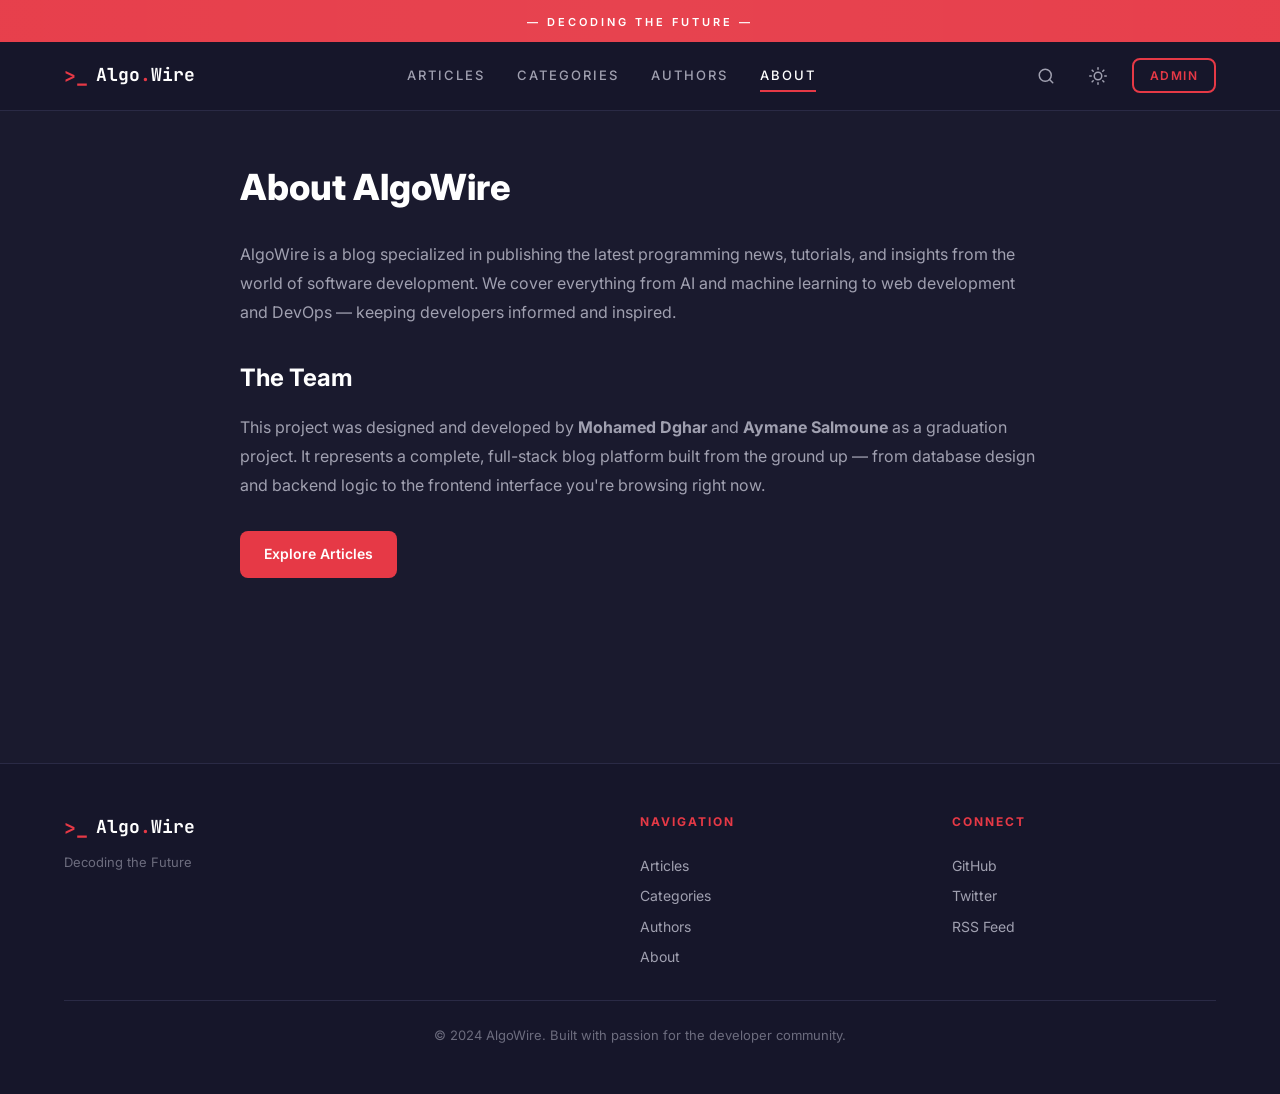
==== Blog/about.html @ f18ffdd9 "Blog V1(HTML/CSS/JS)" ====
<!DOCTYPE html>
<html lang="en" data-theme="dark">
<head>
    <meta charset="UTF-8">
    <meta name="viewport" content="width=device-width, initial-scale=1.0">
    <meta name="description" content="Decoding the Future">
    <title>About — AlgoWire</title>
    <link rel="preconnect" href="https://fonts.googleapis.com">
    <link rel="preconnect" href="https://fonts.gstatic.com" crossorigin>
    <link href="https://fonts.googleapis.com/css2?family=Inter:wght@300;400;500;600;700;800&family=JetBrains+Mono:wght@400;500;700&display=swap" rel="stylesheet">
    <link rel="stylesheet" href="css/style.css">
</head>
<body>
    <!-- Announcement Banner -->
    <div class="announcement-banner" id="announcementBanner">
        <div class="container">
            <span>— Decoding the Future —</span>
        </div>
    </div>

    <!-- Navigation -->
    <header class="navbar" id="navbar">
        <div class="container navbar__inner">
            <a href="index.html" class="navbar__logo">
                <span class="navbar__logo-icon">&gt;_</span>
                <span class="navbar__logo-text">Algo<span class="navbar__logo-dot">.</span>Wire</span>
            </a>

            <button class="navbar__toggle" id="navToggle" aria-label="Toggle navigation">
                <span></span>
                <span></span>
                <span></span>
            </button>

            <nav class="navbar__nav" id="navMenu">
                <a href="index.html" class="navbar__link">Articles</a>
                <a href="category.html" class="navbar__link">Categories</a>
                <a href="authors.html" class="navbar__link">Authors</a>
                <a href="about.html" class="navbar__link active">About</a>
            </nav>

            <div class="navbar__actions">
                <button class="navbar__icon-btn" id="searchToggle" aria-label="Search">
                    <svg width="18" height="18" viewBox="0 0 24 24" fill="none" stroke="currentColor" stroke-width="2" stroke-linecap="round" stroke-linejoin="round"><circle cx="11" cy="11" r="8"/><path d="m21 21-4.3-4.3"/></svg>
                </button>
                <button class="navbar__icon-btn" id="themeToggle" aria-label="Toggle theme">
                    <svg class="icon-sun" width="18" height="18" viewBox="0 0 24 24" fill="none" stroke="currentColor" stroke-width="2" stroke-linecap="round" stroke-linejoin="round"><circle cx="12" cy="12" r="5"/><line x1="12" y1="1" x2="12" y2="3"/><line x1="12" y1="21" x2="12" y2="23"/><line x1="4.22" y1="4.22" x2="5.64" y2="5.64"/><line x1="18.36" y1="18.36" x2="19.78" y2="19.78"/><line x1="1" y1="12" x2="3" y2="12"/><line x1="21" y1="12" x2="23" y2="12"/><line x1="4.22" y1="19.78" x2="5.64" y2="18.36"/><line x1="18.36" y1="5.64" x2="19.78" y2="4.22"/></svg>
                    <svg class="icon-moon" width="18" height="18" viewBox="0 0 24 24" fill="none" stroke="currentColor" stroke-width="2" stroke-linecap="round" stroke-linejoin="round"><path d="M21 12.79A9 9 0 1 1 11.21 3 7 7 0 0 0 21 12.79z"/></svg>
                </button>
                <a href="admin/login.html" class="navbar__admin-btn">Admin</a>
            </div>
        </div>

        <!-- Search overlay -->
        <div class="search-overlay" id="searchOverlay">
            <div class="container">
                <form action="#" class="search-overlay__form">
                    <input type="text" name="q" placeholder="Search articles..." class="search-overlay__input" id="searchInput" autocomplete="off">
                    <button type="submit" class="search-overlay__btn">Search</button>
                    <button type="button" class="search-overlay__close" id="searchClose">&times;</button>
                </form>
            </div>
        </div>
    </header>

    <main class="main">
        <div class="container">
            <div class="about-page">
                <h1>About AlgoWire</h1>
                <p>AlgoWire is a blog specialized in publishing the latest programming news, tutorials, and insights from the world of software development. We cover everything from AI and machine learning to web development and DevOps — keeping developers informed and inspired.</p>

                <h2>The Team</h2>
                <p>This project was designed and developed by <strong>Mohamed Dghar</strong> and <strong>Aymane Salmoune</strong> as a graduation project. It represents a complete, full-stack blog platform built from the ground up — from database design and backend logic to the frontend interface you're browsing right now.</p>

                <a href="index.html" class="btn btn--primary" style="margin-top: 16px;">Explore Articles</a>
            </div>
        </div>
    </main>

    <!-- Footer -->
    <footer class="footer">
        <div class="container">
            <div class="footer__inner">
                <div class="footer__brand">
                    <a href="index.html" class="navbar__logo">
                        <span class="navbar__logo-icon">&gt;_</span>
                        <span class="navbar__logo-text">Algo<span class="navbar__logo-dot">.</span>Wire</span>
                    </a>
                    <p class="footer__tagline">Decoding the Future</p>
                </div>
                <div class="footer__links">
                    <h4 class="footer__heading">Navigation</h4>
                    <a href="index.html">Articles</a>
                    <a href="category.html">Categories</a>
                    <a href="authors.html">Authors</a>
                    <a href="about.html">About</a>
                </div>
                <div class="footer__links">
                    <h4 class="footer__heading">Connect</h4>
                    <a href="#">GitHub</a>
                    <a href="#">Twitter</a>
                    <a href="#">RSS Feed</a>
                </div>
            </div>
            <div class="footer__bottom">
                <p>&copy; 2024 AlgoWire. Built with passion for the developer community.</p>
            </div>
        </div>
    </footer>

    <script src="js/main.js"></script>
</body>
</html>
---- Blog/css/style.css ----
/* ==========================================
   AlgoWire — Design System
   Matching Figma Design Context
   ========================================== */

/* Google Fonts loaded in header.php:
   - Inter (300-800) — primary font
   - JetBrains Mono (400,500,700) — code/logo font */

/* ==========================================
   CSS Custom Properties (Design Tokens)
   ========================================== */
:root {
    /* Colors — Dark Theme (Default) */
    --bg-primary: #1a1a2e;
    --bg-secondary: #16162a;
    --bg-card: #1e1e34;
    --bg-card-hover: #252542;
    --bg-input: #12122a;
    --accent: #e63946;
    --accent-hover: #d32f3f;
    --accent-glow: rgba(230, 57, 70, 0.15);
    --text-primary: #ffffff;
    --text-secondary: #a0a0b0;
    --text-muted: #6c6c7e;
    --border: #2a2a45;
    --border-light: #333355;
    --shadow: rgba(0, 0, 0, 0.3);
    --overlay: rgba(26, 26, 46, 0.85);

    /* Typography */
    --font-primary: 'Inter', -apple-system, BlinkMacSystemFont, 'Segoe UI', sans-serif;
    --font-mono: 'JetBrains Mono', 'Fira Code', monospace;

    /* Spacing */
    --space-xs: 4px;
    --space-sm: 8px;
    --space-md: 16px;
    --space-lg: 24px;
    --space-xl: 32px;
    --space-2xl: 48px;
    --space-3xl: 64px;

    /* Layout */
    --max-width: 1200px;
    --sidebar-width: 340px;
    --gap: 24px;
    --radius: 8px;
    --radius-sm: 4px;
    --radius-lg: 12px;

    /* Transitions */
    --transition: 0.3s cubic-bezier(0.4, 0, 0.2, 1);
    --transition-fast: 0.15s ease;
}

/* Light Theme */
[data-theme="light"] {
    --bg-primary: #f0f0f5;
    --bg-secondary: #e8e8ef;
    --bg-card: #ffffff;
    --bg-card-hover: #f8f8fc;
    --bg-input: #f5f5fa;
    --text-primary: #1a1a2e;
    --text-secondary: #555566;
    --text-muted: #888899;
    --border: #dddde5;
    --border-light: #eeeeee;
    --shadow: rgba(0, 0, 0, 0.08);
    --overlay: rgba(240, 240, 245, 0.92);
}

/* ==========================================
   Reset & Base
   ========================================== */
*, *::before, *::after {
    margin: 0;
    padding: 0;
    box-sizing: border-box;
}

html {
    scroll-behavior: smooth;
    -webkit-font-smoothing: antialiased;
    -moz-osx-font-smoothing: grayscale;
}

body {
    font-family: var(--font-primary);
    background-color: var(--bg-primary);
    color: var(--text-primary);
    line-height: 1.6;
    min-height: 100vh;
    transition: background-color var(--transition), color var(--transition);
}

a {
    color: inherit;
    text-decoration: none;
    transition: color var(--transition-fast);
}

img {
    max-width: 100%;
    height: auto;
    display: block;
}

button {
    border: none;
    background: none;
    cursor: pointer;
    font-family: inherit;
    color: inherit;
}

/* ==========================================
   Layout
   ========================================== */
.container {
    max-width: var(--max-width);
    margin: 0 auto;
    padding: 0 var(--space-lg);
}

.main {
    min-height: 60vh;
    padding-bottom: var(--space-3xl);
}

.content-grid {
    display: grid;
    grid-template-columns: 1fr var(--sidebar-width);
    gap: var(--space-2xl);
    margin-top: var(--space-2xl);
}

.content-grid--full {
    grid-template-columns: 1fr;
}

/* ==========================================
   Announcement Banner
   ========================================== */
.announcement-banner {
    background: var(--accent);
    padding: var(--space-sm) 0;
    text-align: center;
    position: relative;
    overflow: hidden;
}

.announcement-banner::before {
    content: '';
    position: absolute;
    top: 0;
    left: -100%;
    width: 300%;
    height: 100%;
    background: linear-gradient(90deg, transparent, rgba(255,255,255,0.05), transparent);
    animation: bannerShine 8s linear infinite;
}

@keyframes bannerShine {
    0% { transform: translateX(-33%); }
    100% { transform: translateX(33%); }
}

.announcement-banner span {
    font-size: 11px;
    font-weight: 600;
    letter-spacing: 3px;
    text-transform: uppercase;
    color: #fff;
    position: relative;
    z-index: 1;
}

/* ==========================================
   Navbar
   ========================================== */
.navbar {
    background: var(--bg-secondary);
    border-bottom: 1px solid var(--border);
    padding: var(--space-md) 0;
    position: sticky;
    top: 0;
    z-index: 1000;
    backdrop-filter: blur(12px);
    -webkit-backdrop-filter: blur(12px);
}

.navbar__inner {
    display: flex;
    align-items: center;
    justify-content: space-between;
    gap: var(--space-lg);
}

.navbar__logo {
    display: flex;
    align-items: center;
    gap: var(--space-sm);
    font-family: var(--font-mono);
    font-size: 18px;
    font-weight: 700;
    white-space: nowrap;
    transition: transform var(--transition-fast);
}

.navbar__logo:hover {
    transform: scale(1.02);
}

.navbar__logo-icon {
    color: var(--accent);
    font-size: 20px;
}

.navbar__logo-dot {
    color: var(--accent);
}

.navbar__nav {
    display: flex;
    align-items: center;
    gap: var(--space-xl);
}

.navbar__link {
    font-size: 13px;
    font-weight: 500;
    letter-spacing: 2px;
    text-transform: uppercase;
    color: var(--text-secondary);
    position: relative;
    padding: var(--space-xs) 0;
}

.navbar__link::after {
    content: '';
    position: absolute;
    bottom: -2px;
    left: 0;
    width: 0;
    height: 2px;
    background: var(--accent);
    transition: width var(--transition);
}

.navbar__link:hover,
.navbar__link.active {
    color: var(--text-primary);
}

.navbar__link:hover::after,
.navbar__link.active::after {
    width: 100%;
}

.navbar__actions {
    display: flex;
    align-items: center;
    gap: var(--space-md);
}

.navbar__icon-btn {
    width: 36px;
    height: 36px;
    display: flex;
    align-items: center;
    justify-content: center;
    border-radius: var(--radius);
    color: var(--text-secondary);
    transition: all var(--transition-fast);
}

.navbar__icon-btn:hover {
    color: var(--text-primary);
    background: var(--accent-glow);
}

/* Theme toggle icon visibility */
[data-theme="dark"] .icon-moon { display: none; }
[data-theme="light"] .icon-sun { display: none; }

.navbar__admin-btn {
    font-size: 12px;
    font-weight: 600;
    letter-spacing: 1.5px;
    text-transform: uppercase;
    padding: 6px 16px;
    border: 2px solid var(--accent);
    border-radius: var(--radius);
    color: var(--accent);
    transition: all var(--transition-fast);
}

.navbar__admin-btn:hover {
    background: var(--accent);
    color: #fff;
}

/* Mobile toggle */
.navbar__toggle {
    display: none;
    flex-direction: column;
    gap: 5px;
    width: 28px;
    padding: 4px 0;
}

.navbar__toggle span {
    display: block;
    width: 100%;
    height: 2px;
    background: var(--text-primary);
    border-radius: 2px;
    transition: all var(--transition);
}

/* ==========================================
   Search Overlay
   ========================================== */
.search-overlay {
    position: absolute;
    top: 100%;
    left: 0;
    right: 0;
    background: var(--bg-secondary);
    border-bottom: 1px solid var(--border);
    padding: var(--space-md) 0;
    transform: translateY(-10px);
    opacity: 0;
    visibility: hidden;
    transition: all var(--transition);
}

.search-overlay.active {
    transform: translateY(0);
    opacity: 1;
    visibility: visible;
}

.search-overlay__form {
    display: flex;
    gap: var(--space-sm);
    align-items: center;
}

.search-overlay__input {
    flex: 1;
    padding: 12px 16px;
    background: var(--bg-input);
    border: 1px solid var(--border);
    border-radius: var(--radius);
    color: var(--text-primary);
    font-family: var(--font-primary);
    font-size: 14px;
    outline: none;
    transition: border-color var(--transition-fast);
}

.search-overlay__input:focus {
    border-color: var(--accent);
}

.search-overlay__input::placeholder {
    color: var(--text-muted);
}

.search-overlay__btn {
    padding: 12px 24px;
    background: var(--accent);
    color: #fff;
    border-radius: var(--radius);
    font-size: 14px;
    font-weight: 600;
    transition: background var(--transition-fast);
}

.search-overlay__btn:hover {
    background: var(--accent-hover);
}

.search-overlay__close {
    font-size: 24px;
    width: 40px;
    height: 40px;
    display: flex;
    align-items: center;
    justify-content: center;
    color: var(--text-muted);
    border-radius: var(--radius);
}

.search-overlay__close:hover {
    color: var(--accent);
}

/* ==========================================
   Section Headers
   ========================================== */
.section-header {
    display: flex;
    align-items: center;
    justify-content: space-between;
    margin-bottom: var(--space-lg);
}

.section-title {
    font-size: 13px;
    font-weight: 700;
    letter-spacing: 2px;
    text-transform: uppercase;
    color: var(--accent);
    display: flex;
    align-items: center;
    gap: var(--space-sm);
}

.section-title::before {
    content: '';
    display: inline-block;
    width: 4px;
    height: 20px;
    background: var(--accent);
    border-radius: 2px;
}

.section-count {
    font-size: 13px;
    color: var(--text-muted);
}

/* ==========================================
   Featured Articles
   ========================================== */
.featured {
    margin-top: var(--space-2xl);
}

.featured__grid {
    display: grid;
    grid-template-columns: 1.8fr 1fr;
    gap: var(--gap);
    margin-top: var(--space-lg);
}

/* Hero Card */
.card-hero {
    position: relative;
    border-radius: var(--radius-lg);
    overflow: hidden;
    min-height: 420px;
    display: flex;
    flex-direction: column;
    justify-content: flex-end;
    transition: transform var(--transition);
}

.card-hero:hover {
    transform: translateY(-4px);
}

.card-hero__image {
    position: absolute;
    top: 0;
    left: 0;
    width: 100%;
    height: 100%;
    object-fit: cover;
    transition: transform var(--transition);
}

.card-hero:hover .card-hero__image {
    transform: scale(1.03);
}

.card-hero__overlay {
    position: absolute;
    top: 0;
    left: 0;
    width: 100%;
    height: 100%;
    background: linear-gradient(
        to top,
        rgba(26, 26, 46, 0.95) 0%,
        rgba(26, 26, 46, 0.6) 40%,
        rgba(26, 26, 46, 0.2) 70%,
        transparent 100%
    );
}

.card-hero__content {
    position: relative;
    z-index: 2;
    padding: var(--space-xl);
}

.card-hero__title {
    font-size: 26px;
    font-weight: 800;
    line-height: 1.3;
    margin: var(--space-md) 0;
    color: #fff;
}

.card-hero__title a:hover {
    color: var(--accent);
}

.card-hero__excerpt {
    font-size: 14px;
    color: var(--text-secondary);
    line-height: 1.6;
    margin-bottom: var(--space-md);
    display: -webkit-box;
    -webkit-line-clamp: 2;
    -webkit-box-orient: vertical;
    overflow: hidden;
}

/* Sidebar cards */
.featured__sidebar {
    display: flex;
    flex-direction: column;
    gap: var(--gap);
}

.card-side {
    background: var(--bg-card);
    border-radius: var(--radius-lg);
    overflow: hidden;
    transition: transform var(--transition), box-shadow var(--transition);
    border: 1px solid var(--border);
    flex: 1;
}

.card-side:hover {
    transform: translateY(-3px);
    box-shadow: 0 8px 24px var(--shadow);
}

.card-side__image-wrap {
    position: relative;
    height: 140px;
    overflow: hidden;
}

.card-side__image {
    width: 100%;
    height: 100%;
    object-fit: cover;
    transition: transform var(--transition);
}

.card-side:hover .card-side__image {
    transform: scale(1.05);
}

.card-side__content {
    padding: var(--space-md);
}

.card-side__title {
    font-size: 15px;
    font-weight: 600;
    line-height: 1.4;
    margin-top: var(--space-sm);
}

.card-side__title a:hover {
    color: var(--accent);
}

.card-side__meta {
    display: flex;
    align-items: center;
    gap: var(--space-md);
    margin-top: var(--space-sm);
    font-size: 12px;
    color: var(--text-muted);
}

/* ==========================================
   Tags / Badges
   ========================================== */
.tags {
    display: flex;
    flex-wrap: wrap;
    gap: var(--space-sm);
}

.tag {
    display: inline-block;
    font-size: 10px;
    font-weight: 700;
    letter-spacing: 1px;
    text-transform: uppercase;
    padding: 4px 10px;
    border-radius: var(--radius-sm);
    transition: all var(--transition-fast);
}

.tag--filled {
    background: var(--accent);
    color: #fff;
}

.tag--outlined {
    border: 1px solid var(--text-muted);
    color: var(--text-secondary);
}

.tag--filled:hover {
    background: var(--accent-hover);
}

/* ==========================================
   Article Meta Row
   ========================================== */
.meta {
    display: flex;
    align-items: center;
    flex-wrap: wrap;
    gap: var(--space-md);
    font-size: 13px;
    color: var(--text-secondary);
}

.meta__item {
    display: flex;
    align-items: center;
    gap: 5px;
}

.meta__item svg {
    width: 14px;
    height: 14px;
    opacity: 0.7;
}

.meta__author {
    display: flex;
    align-items: center;
    gap: var(--space-sm);
}

.meta__avatar {
    width: 28px;
    height: 28px;
    border-radius: 50%;
    object-fit: cover;
}

.meta__divider {
    width: 4px;
    height: 4px;
    border-radius: 50%;
    background: var(--text-muted);
}

/* ==========================================
   Article Grid (Latest Posts)
   ========================================== */
.latest-posts {
    margin-top: var(--space-2xl);
}

.articles-grid {
    display: grid;
    grid-template-columns: repeat(2, 1fr);
    gap: var(--gap);
}

.card-grid {
    background: var(--bg-card);
    border-radius: var(--radius-lg);
    overflow: hidden;
    border: 1px solid var(--border);
    transition: transform var(--transition), box-shadow var(--transition);
}

.card-grid:hover {
    transform: translateY(-4px);
    box-shadow: 0 12px 32px var(--shadow);
}

.card-grid__image-wrap {
    position: relative;
    height: 180px;
    overflow: hidden;
}

.card-grid__image {
    width: 100%;
    height: 100%;
    object-fit: cover;
    transition: transform var(--transition);
}

.card-grid:hover .card-grid__image {
    transform: scale(1.05);
}

.card-grid__tag {
    position: absolute;
    top: var(--space-md);
    left: var(--space-md);
}

.card-grid__content {
    padding: var(--space-md) var(--space-lg);
    padding-bottom: var(--space-lg);
}

.card-grid__title {
    font-size: 16px;
    font-weight: 600;
    line-height: 1.4;
    margin-bottom: var(--space-sm);
}

.card-grid__title a:hover {
    color: var(--accent);
}

.card-grid__excerpt {
    font-size: 13px;
    color: var(--text-secondary);
    line-height: 1.5;
    display: -webkit-box;
    -webkit-line-clamp: 2;
    -webkit-box-orient: vertical;
    overflow: hidden;
    margin-bottom: var(--space-md);
}

.card-grid__meta {
    display: flex;
    align-items: center;
    gap: var(--space-md);
    font-size: 12px;
    color: var(--text-muted);
}

/* ==========================================
   Sidebar
   ========================================== */
.sidebar {
    position: sticky;
    top: 100px;
    display: flex;
    flex-direction: column;
    gap: var(--space-xl);
}

/* Search Widget */
.widget {
    background: var(--bg-card);
    border-radius: var(--radius-lg);
    padding: var(--space-lg);
    border: 1px solid var(--border);
}

.widget__title {
    font-size: 13px;
    font-weight: 700;
    letter-spacing: 2px;
    text-transform: uppercase;
    color: var(--accent);
    margin-bottom: var(--space-md);
    display: flex;
    align-items: center;
    gap: var(--space-sm);
}

.widget__title svg {
    width: 16px;
    height: 16px;
}

.search-widget__form {
    display: flex;
    gap: 0;
}

.search-widget__input {
    flex: 1;
    padding: 10px 14px;
    background: var(--bg-input);
    border: 1px solid var(--border);
    border-right: none;
    border-radius: var(--radius) 0 0 var(--radius);
    color: var(--text-primary);
    font-family: var(--font-primary);
    font-size: 13px;
    outline: none;
    transition: border-color var(--transition-fast);
}

.search-widget__input:focus {
    border-color: var(--accent);
}

.search-widget__input::placeholder {
    color: var(--text-muted);
}

.search-widget__btn {
    padding: 10px 14px;
    background: var(--accent);
    color: #fff;
    border-radius: 0 var(--radius) var(--radius) 0;
    display: flex;
    align-items: center;
    justify-content: center;
    transition: background var(--transition-fast);
}

.search-widget__btn:hover {
    background: var(--accent-hover);
}

.search-widget__btn svg {
    width: 16px;
    height: 16px;
}

/* Categories Widget */
.categories-list {
    list-style: none;
}

.categories-list__item {
    display: flex;
    align-items: center;
    justify-content: space-between;
    padding: 10px 12px;
    border-radius: var(--radius);
    transition: background var(--transition-fast);
    cursor: pointer;
    border-left: 3px solid transparent;
}

.categories-list__item:hover {
    background: var(--bg-card-hover);
}

.categories-list__item.active {
    border-left-color: var(--accent);
    background: var(--accent-glow);
}

.categories-list__item a {
    flex: 1;
    font-size: 14px;
    font-weight: 500;
}

.categories-list__item.active a {
    color: var(--accent);
    font-weight: 600;
}

.categories-list__count {
    font-size: 12px;
    font-weight: 600;
    color: var(--text-muted);
    background: var(--bg-input);
    padding: 2px 8px;
    border-radius: var(--radius-sm);
    min-width: 28px;
    text-align: center;
}

/* ==========================================
   Single Article Page
   ========================================== */
.article-page {
    max-width: 800px;
    margin: var(--space-2xl) auto;
}

.article-page__cover {
    width: 100%;
    height: 400px;
    object-fit: cover;
    border-radius: var(--radius-lg);
    margin-bottom: var(--space-xl);
}

.article-page__header {
    margin-bottom: var(--space-xl);
}

.article-page__title {
    font-size: 36px;
    font-weight: 800;
    line-height: 1.2;
    margin: var(--space-md) 0;
}

.article-page__content {
    font-size: 16px;
    line-height: 1.8;
    color: var(--text-secondary);
}

.article-page__content h2 {
    font-size: 24px;
    font-weight: 700;
    color: var(--text-primary);
    margin: var(--space-xl) 0 var(--space-md);
}

.article-page__content h3 {
    font-size: 20px;
    font-weight: 600;
    color: var(--text-primary);
    margin: var(--space-lg) 0 var(--space-md);
}

.article-page__content p {
    margin-bottom: var(--space-md);
}

.article-page__content pre {
    background: var(--bg-input);
    border: 1px solid var(--border);
    border-radius: var(--radius);
    padding: var(--space-lg);
    overflow-x: auto;
    margin: var(--space-lg) 0;
}

.article-page__content code {
    font-family: var(--font-mono);
    font-size: 14px;
    background: var(--bg-input);
    padding: 2px 6px;
    border-radius: var(--radius-sm);
    color: var(--accent);
}

.article-page__content pre code {
    background: none;
    padding: 0;
    color: var(--text-primary);
}

.article-page__content ul, .article-page__content ol {
    margin: var(--space-md) 0 var(--space-md) var(--space-xl);
}

.article-page__content li {
    margin-bottom: var(--space-sm);
}

.article-page__content blockquote {
    border-left: 4px solid var(--accent);
    padding-left: var(--space-lg);
    margin: var(--space-lg) 0;
    color: var(--text-secondary);
    font-style: italic;
}

/* Author Box */
.author-box {
    display: flex;
    gap: var(--space-lg);
    align-items: center;
    background: var(--bg-card);
    border: 1px solid var(--border);
    border-radius: var(--radius-lg);
    padding: var(--space-xl);
    margin: var(--space-2xl) 0;
}

.author-box__avatar {
    width: 72px;
    height: 72px;
    border-radius: 50%;
    object-fit: cover;
    border: 3px solid var(--accent);
}

.author-box__name {
    font-size: 18px;
    font-weight: 700;
    margin-bottom: var(--space-xs);
}

.author-box__bio {
    font-size: 14px;
    color: var(--text-secondary);
    line-height: 1.5;
}

/* Comments */
.comments {
    margin-top: var(--space-2xl);
}

.comments__title {
    font-size: 20px;
    font-weight: 700;
    margin-bottom: var(--space-lg);
    display: flex;
    align-items: center;
    gap: var(--space-sm);
}

.comment {
    background: var(--bg-card);
    border: 1px solid var(--border);
    border-radius: var(--radius);
    padding: var(--space-lg);
    margin-bottom: var(--space-md);
}

.comment__header {
    display: flex;
    align-items: center;
    justify-content: space-between;
    margin-bottom: var(--space-sm);
}

.comment__author {
    font-weight: 600;
    font-size: 14px;
}

.comment__date {
    font-size: 12px;
    color: var(--text-muted);
}

.comment__body {
    font-size: 14px;
    color: var(--text-secondary);
    line-height: 1.6;
}

/* Comment Form */
.comment-form {
    margin-top: var(--space-xl);
}

.comment-form__title {
    font-size: 18px;
    font-weight: 700;
    margin-bottom: var(--space-md);
}

.form-group {
    margin-bottom: var(--space-md);
}

.form-group label {
    display: block;
    font-size: 13px;
    font-weight: 600;
    color: var(--text-secondary);
    margin-bottom: var(--space-xs);
    text-transform: uppercase;
    letter-spacing: 1px;
}

.form-group input,
.form-group textarea {
    width: 100%;
    padding: 12px 16px;
    background: var(--bg-input);
    border: 1px solid var(--border);
    border-radius: var(--radius);
    color: var(--text-primary);
    font-family: var(--font-primary);
    font-size: 14px;
    outline: none;
    transition: border-color var(--transition-fast);
}

.form-group input:focus,
.form-group textarea:focus {
    border-color: var(--accent);
}

.form-group textarea {
    min-height: 120px;
    resize: vertical;
}

.form-row {
    display: grid;
    grid-template-columns: 1fr 1fr;
    gap: var(--space-md);
}

/* ==========================================
   Buttons
   ========================================== */
.btn {
    display: inline-flex;
    align-items: center;
    justify-content: center;
    gap: var(--space-sm);
    padding: 12px 24px;
    border-radius: var(--radius);
    font-size: 14px;
    font-weight: 600;
    transition: all var(--transition-fast);
    cursor: pointer;
    border: none;
}

.btn--primary {
    background: var(--accent);
    color: #fff;
}

.btn--primary:hover {
    background: var(--accent-hover);
    transform: translateY(-1px);
}

.btn--outlined {
    border: 2px solid var(--accent);
    color: var(--accent);
    background: transparent;
}

.btn--outlined:hover {
    background: var(--accent);
    color: #fff;
}

.btn--sm {
    padding: 8px 16px;
    font-size: 12px;
}

.btn--block {
    width: 100%;
}

/* ==========================================
   Pagination
   ========================================== */
.pagination {
    display: flex;
    align-items: center;
    justify-content: center;
    gap: var(--space-sm);
    margin-top: var(--space-2xl);
}

.pagination__link {
    width: 40px;
    height: 40px;
    display: flex;
    align-items: center;
    justify-content: center;
    border-radius: var(--radius);
    font-size: 14px;
    font-weight: 600;
    color: var(--text-secondary);
    background: var(--bg-card);
    border: 1px solid var(--border);
    transition: all var(--transition-fast);
}

.pagination__link:hover,
.pagination__link.active {
    background: var(--accent);
    border-color: var(--accent);
    color: #fff;
}

/* ==========================================
   Authors Page
   ========================================== */
.authors-grid {
    display: grid;
    grid-template-columns: repeat(3, 1fr);
    gap: var(--gap);
    margin-top: var(--space-lg);
}

.author-card {
    background: var(--bg-card);
    border: 1px solid var(--border);
    border-radius: var(--radius-lg);
    padding: var(--space-xl);
    text-align: center;
    transition: transform var(--transition), box-shadow var(--transition);
}

.author-card:hover {
    transform: translateY(-4px);
    box-shadow: 0 8px 24px var(--shadow);
}

.author-card__avatar {
    width: 80px;
    height: 80px;
    border-radius: 50%;
    margin: 0 auto var(--space-md);
    border: 3px solid var(--accent);
    object-fit: cover;
}

.author-card__name {
    font-size: 18px;
    font-weight: 700;
    margin-bottom: var(--space-xs);
}

.author-card__bio {
    font-size: 13px;
    color: var(--text-secondary);
    line-height: 1.5;
    margin-bottom: var(--space-md);
}

.author-card__stats {
    font-size: 12px;
    color: var(--text-muted);
}

/* ==========================================
   About Page
   ========================================== */
.about-page {
    max-width: 800px;
    margin: var(--space-2xl) auto;
}

.about-page h1 {
    font-size: 36px;
    font-weight: 800;
    margin-bottom: var(--space-lg);
}

.about-page p {
    font-size: 16px;
    color: var(--text-secondary);
    line-height: 1.8;
    margin-bottom: var(--space-md);
}

.about-page h2 {
    font-size: 24px;
    font-weight: 700;
    margin: var(--space-xl) 0 var(--space-md);
}

/* ==========================================
   Search Results
   ========================================== */
.search-results__query {
    font-size: 14px;
    color: var(--text-secondary);
    margin-bottom: var(--space-lg);
}

.search-results__query strong {
    color: var(--accent);
}

.no-results {
    text-align: center;
    padding: var(--space-3xl);
    color: var(--text-muted);
}

.no-results svg {
    width: 64px;
    height: 64px;
    color: var(--border);
    margin-bottom: var(--space-md);
}

.no-results h3 {
    font-size: 20px;
    color: var(--text-primary);
    margin-bottom: var(--space-sm);
}

/* ==========================================
   Footer
   ========================================== */
.footer {
    background: var(--bg-secondary);
    border-top: 1px solid var(--border);
    padding: var(--space-2xl) 0;
    margin-top: var(--space-3xl);
}

.footer__inner {
    display: grid;
    grid-template-columns: 2fr 1fr 1fr;
    gap: var(--space-2xl);
    margin-bottom: var(--space-xl);
}

.footer__tagline {
    font-size: 13px;
    color: var(--text-muted);
    margin-top: var(--space-sm);
    max-width: 300px;
}

.footer__heading {
    font-size: 12px;
    font-weight: 700;
    letter-spacing: 2px;
    text-transform: uppercase;
    color: var(--accent);
    margin-bottom: var(--space-md);
}

.footer__links {
    display: flex;
    flex-direction: column;
    gap: var(--space-sm);
}

.footer__links a {
    font-size: 14px;
    color: var(--text-secondary);
    transition: color var(--transition-fast);
}

.footer__links a:hover {
    color: var(--accent);
}

.footer__bottom {
    border-top: 1px solid var(--border);
    padding-top: var(--space-lg);
    text-align: center;
    font-size: 13px;
    color: var(--text-muted);
}

/* ==========================================
   Animations
   ========================================== */
@keyframes fadeInUp {
    from {
        opacity: 0;
        transform: translateY(20px);
    }
    to {
        opacity: 1;
        transform: translateY(0);
    }
}

.fade-in {
    animation: fadeInUp 0.5s ease forwards;
}

.fade-in:nth-child(1) { animation-delay: 0.05s; }
.fade-in:nth-child(2) { animation-delay: 0.1s; }
.fade-in:nth-child(3) { animation-delay: 0.15s; }
.fade-in:nth-child(4) { animation-delay: 0.2s; }
.fade-in:nth-child(5) { animation-delay: 0.25s; }
.fade-in:nth-child(6) { animation-delay: 0.3s; }

/* ==========================================
   Alert / Flash Messages
   ========================================== */
.alert {
    padding: var(--space-md) var(--space-lg);
    border-radius: var(--radius);
    margin-bottom: var(--space-lg);
    font-size: 14px;
    display: flex;
    align-items: center;
    gap: var(--space-sm);
}

.alert--success {
    background: rgba(46, 204, 113, 0.1);
    border: 1px solid rgba(46, 204, 113, 0.3);
    color: #2ecc71;
}

.alert--error {
    background: rgba(230, 57, 70, 0.1);
    border: 1px solid rgba(230, 57, 70, 0.3);
    color: var(--accent);
}

/* ==========================================
   Admin Styles
   ========================================== */
.admin-layout {
    min-height: 100vh;
    background: var(--bg-primary);
}

.admin-header {
    background: var(--bg-secondary);
    border-bottom: 1px solid var(--border);
    padding: var(--space-md) var(--space-lg);
    display: flex;
    align-items: center;
    justify-content: space-between;
}

.admin-header__title {
    font-size: 16px;
    font-weight: 700;
    display: flex;
    align-items: center;
    gap: var(--space-sm);
}

.admin-header__title span {
    color: var(--accent);
}

.admin-nav {
    display: flex;
    gap: var(--space-lg);
}

.admin-nav a {
    font-size: 13px;
    font-weight: 500;
    color: var(--text-secondary);
    padding: var(--space-sm) var(--space-md);
    border-radius: var(--radius);
    transition: all var(--transition-fast);
}

.admin-nav a:hover,
.admin-nav a.active {
    color: var(--text-primary);
    background: var(--accent-glow);
}

.admin-content {
    max-width: 1200px;
    margin: var(--space-xl) auto;
    padding: 0 var(--space-lg);
}

/* Dashboard Stats */
.stats-grid {
    display: grid;
    grid-template-columns: repeat(4, 1fr);
    gap: var(--gap);
    margin-bottom: var(--space-xl);
}

.stat-card {
    background: var(--bg-card);
    border: 1px solid var(--border);
    border-radius: var(--radius-lg);
    padding: var(--space-xl);
    text-align: center;
    transition: transform var(--transition);
}

.stat-card:hover {
    transform: translateY(-3px);
}

.stat-card__value {
    font-size: 32px;
    font-weight: 800;
    color: var(--accent);
    margin-bottom: var(--space-xs);
}

.stat-card__label {
    font-size: 12px;
    font-weight: 600;
    letter-spacing: 1px;
    text-transform: uppercase;
    color: var(--text-muted);
}

/* Admin Table */
.admin-table {
    width: 100%;
    border-collapse: collapse;
    background: var(--bg-card);
    border-radius: var(--radius-lg);
    overflow: hidden;
    border: 1px solid var(--border);
}

.admin-table th {
    text-align: left;
    padding: var(--space-md) var(--space-lg);
    font-size: 11px;
    font-weight: 700;
    letter-spacing: 1.5px;
    text-transform: uppercase;
    color: var(--text-muted);
    background: var(--bg-secondary);
    border-bottom: 1px solid var(--border);
}

.admin-table td {
    padding: var(--space-md) var(--space-lg);
    font-size: 14px;
    color: var(--text-secondary);
    border-bottom: 1px solid var(--border);
}

.admin-table tr:last-child td {
    border-bottom: none;
}

.admin-table tr:hover td {
    background: var(--bg-card-hover);
}

.admin-table__actions {
    display: flex;
    gap: var(--space-sm);
}

/* Admin Login */
.login-page {
    min-height: 100vh;
    display: flex;
    align-items: center;
    justify-content: center;
    background: var(--bg-primary);
}

.login-card {
    width: 100%;
    max-width: 400px;
    background: var(--bg-card);
    border: 1px solid var(--border);
    border-radius: var(--radius-lg);
    padding: var(--space-2xl);
}

.login-card__logo {
    text-align: center;
    margin-bottom: var(--space-xl);
}

.login-card__title {
    text-align: center;
    font-size: 14px;
    color: var(--text-muted);
    margin-top: var(--space-sm);
    font-weight: 400;
}

/* Status badge */
.status-badge {
    display: inline-block;
    font-size: 11px;
    font-weight: 600;
    padding: 3px 10px;
    border-radius: 20px;
    letter-spacing: 0.5px;
    text-transform: uppercase;
}

.status-badge--published {
    background: rgba(46, 204, 113, 0.15);
    color: #2ecc71;
}

.status-badge--draft {
    background: rgba(241, 196, 15, 0.15);
    color: #f1c40f;
}

/* Form Groups */
.form-group {
    margin-bottom: var(--space-lg);
}

.form-group label {
    display: block;
    font-size: 12px;
    font-weight: 600;
    letter-spacing: 1px;
    text-transform: uppercase;
    color: var(--text-muted);
    margin-bottom: var(--space-sm);
}

.form-group input,
.form-group select,
.form-group textarea {
    width: 100%;
    padding: 12px 16px;
    background: var(--bg-input);
    border: 1px solid var(--border);
    border-radius: var(--radius);
    color: var(--text-primary);
    font-family: var(--font-primary);
    font-size: 14px;
    outline: none;
    transition: border-color var(--transition-fast);
}

.form-group input:focus,
.form-group select:focus,
.form-group textarea:focus {
    border-color: var(--accent);
}

.form-row {
    display: grid;
    grid-template-columns: repeat(2, 1fr);
    gap: var(--gap);
}

/* Button Utilities */
.btn {
    display: inline-flex;
    align-items: center;
    justify-content: center;
    padding: 12px 24px;
    border-radius: var(--radius);
    font-size: 14px;
    font-weight: 600;
    transition: all var(--transition-fast);
}

.btn--primary {
    background: var(--accent);
    color: #fff;
}

.btn--primary:hover {
    background: var(--accent-hover);
}

.btn--outlined {
    border: 2px solid var(--border);
    color: var(--text-secondary);
}

.btn--outlined:hover {
    border-color: var(--text-secondary);
    color: var(--text-primary);
}

.btn--danger {
    background: rgba(230, 57, 70, 0.1);
    color: var(--accent);
    border: 1px solid rgba(230, 57, 70, 0.2);
}

.btn--danger:hover {
    background: var(--accent);
    color: #fff;
}

.btn--sm {
    padding: 6px 14px;
    font-size: 12px;
}

.btn--xs {
    padding: 4px 10px;
    font-size: 11px;
}

.btn--block {
    width: 100%;
}

/* ==========================================
   Responsive
   ========================================== */
@media (max-width: 1024px) {
    .content-grid {
        grid-template-columns: 1fr;
    }

    .featured__grid {
        grid-template-columns: 1fr;
    }

    .footer__inner {
        grid-template-columns: 1fr;
    }

    .stats-grid {
        grid-template-columns: repeat(2, 1fr);
    }

    .authors-grid {
        grid-template-columns: repeat(2, 1fr);
    }
}

@media (max-width: 768px) {
    .navbar__nav {
        display: none;
        position: absolute;
        top: 100%;
        left: 0;
        right: 0;
        background: var(--bg-secondary);
        border-bottom: 1px solid var(--border);
        flex-direction: column;
        padding: var(--space-md) var(--space-lg);
        gap: var(--space-md);
    }

    .navbar__nav.active {
        display: flex;
    }

    .navbar__toggle {
        display: flex;
    }

    .articles-grid {
        grid-template-columns: 1fr;
    }

    .form-row {
        grid-template-columns: 1fr;
    }

    .card-hero {
        min-height: 320px;
    }

    .card-hero__title {
        font-size: 20px;
    }

    .article-page__title {
        font-size: 28px;
    }

    .article-page__cover {
        height: 260px;
    }

    .authors-grid {
        grid-template-columns: 1fr;
    }

    .stats-grid {
        grid-template-columns: 1fr;
    }

    .admin-header {
        flex-direction: column;
        gap: var(--space-md);
    }

    .admin-nav {
        flex-wrap: wrap;
        justify-content: center;
    }

    .admin-table {
        display: block;
        overflow-x: auto;
    }
}

@media (max-width: 480px) {
    .container {
        padding: 0 var(--space-md);
    }

    .card-hero {
        min-height: 280px;
    }

    .card-hero__content {
        padding: var(--space-md);
    }

    .announcement-banner span {
        font-size: 9px;
        letter-spacing: 2px;
    }
}
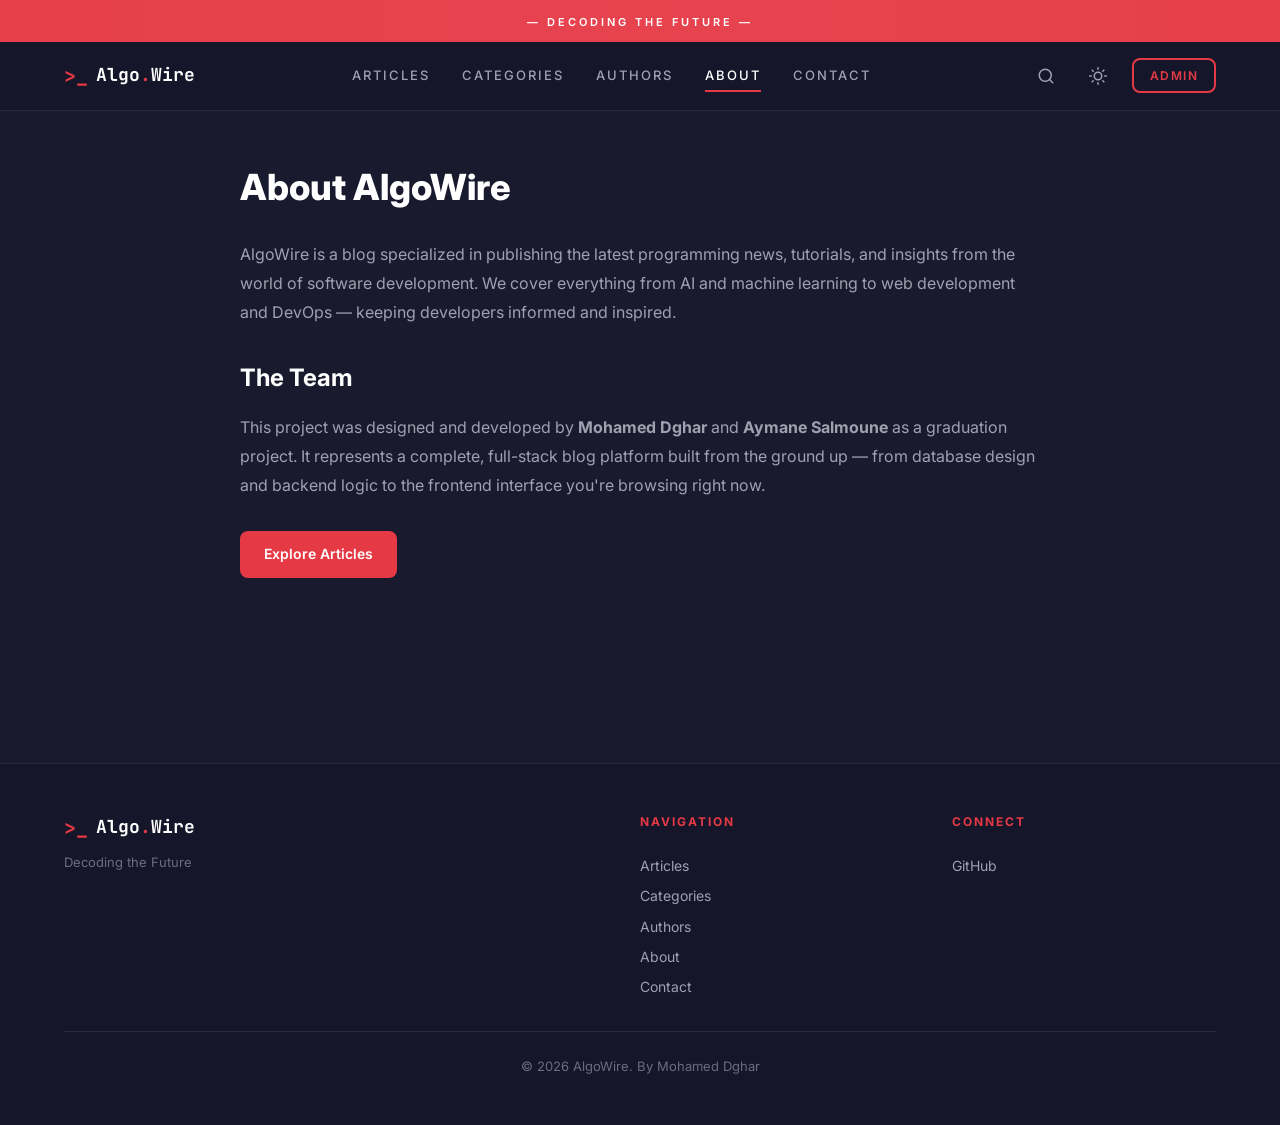
==== commit 7c3a7f34: "Blog V1" ====
--- a/Blog/about.html
+++ b/Blog/about.html
@@ -8,7 +8,11 @@
     <link rel="preconnect" href="https://fonts.googleapis.com">
     <link rel="preconnect" href="https://fonts.gstatic.com" crossorigin>
     <link href="https://fonts.googleapis.com/css2?family=Inter:wght@300;400;500;600;700;800&family=JetBrains+Mono:wght@400;500;700&display=swap" rel="stylesheet">
-    <link rel="stylesheet" href="css/style.css">
+    <link rel="stylesheet" href="css/base.css">
+    <link rel="stylesheet" href="css/navbar.css">
+    <link rel="stylesheet" href="css/components.css">
+    <link rel="stylesheet" href="css/about.css">
+    <link rel="stylesheet" href="css/footer.css">
 </head>
 <body>
     <!-- Announcement Banner -->
@@ -37,6 +41,7 @@
                 <a href="category.html" class="navbar__link">Categories</a>
                 <a href="authors.html" class="navbar__link">Authors</a>
                 <a href="about.html" class="navbar__link active">About</a>
+                <a href="contact.html" class="navbar__link">Contact</a>
             </nav>
 
             <div class="navbar__actions">
@@ -94,16 +99,15 @@
                     <a href="category.html">Categories</a>
                     <a href="authors.html">Authors</a>
                     <a href="about.html">About</a>
+                    <a href="contact.html">Contact</a>
                 </div>
                 <div class="footer__links">
                     <h4 class="footer__heading">Connect</h4>
                     <a href="#">GitHub</a>
-                    <a href="#">Twitter</a>
-                    <a href="#">RSS Feed</a>
                 </div>
             </div>
             <div class="footer__bottom">
-                <p>&copy; 2024 AlgoWire. Built with passion for the developer community.</p>
+                <p>&copy; 2026 AlgoWire. By Mohamed Dghar</p>
             </div>
         </div>
     </footer>
--- a/Blog/css/base.css
+++ b/Blog/css/base.css
@@ -0,0 +1,180 @@
+/* ==========================================
+   AlgoWire — Design System
+   Matching Figma Design Context
+   ========================================== */
+
+/* Google Fonts loaded in header.php:
+   - Inter (300-800) — primary font
+   - JetBrains Mono (400,500,700) — code/logo font */
+
+/* ==========================================
+   CSS Custom Properties (Design Tokens)
+   ========================================== */
+:root {
+    /* Colors — Dark Theme (Default) */
+    --bg-primary: #1a1a2e;
+    --bg-secondary: #16162a;
+    --bg-card: #1e1e34;
+    --bg-card-hover: #252542;
+    --bg-input: #12122a;
+    --accent: #e63946;
+    --accent-hover: #d32f3f;
+    --accent-glow: rgba(230, 57, 70, 0.15);
+    --text-primary: #ffffff;
+    --text-secondary: #a0a0b0;
+    --text-muted: #6c6c7e;
+    --border: #2a2a45;
+    --border-light: #333355;
+    --shadow: rgba(0, 0, 0, 0.3);
+    --overlay: rgba(26, 26, 46, 0.85);
+
+    /* Typography */
+    --font-primary: 'Inter', -apple-system, BlinkMacSystemFont, 'Segoe UI', sans-serif;
+    --font-mono: 'JetBrains Mono', 'Fira Code', monospace;
+
+    /* Spacing */
+    --space-xs: 4px;
+    --space-sm: 8px;
+    --space-md: 16px;
+    --space-lg: 24px;
+    --space-xl: 32px;
+    --space-2xl: 48px;
+    --space-3xl: 64px;
+
+    /* Layout */
+    --max-width: 1200px;
+    --sidebar-width: 340px;
+    --gap: 24px;
+    --radius: 8px;
+    --radius-sm: 4px;
+    --radius-lg: 12px;
+
+    /* Transitions */
+    --transition: 0.3s cubic-bezier(0.4, 0, 0.2, 1);
+    --transition-fast: 0.15s ease;
+}
+
+/* Light Theme */
+[data-theme="light"] {
+    --bg-primary: #f0f0f5;
+    --bg-secondary: #e8e8ef;
+    --bg-card: #ffffff;
+    --bg-card-hover: #f8f8fc;
+    --bg-input: #f5f5fa;
+    --text-primary: #1a1a2e;
+    --text-secondary: #555566;
+    --text-muted: #888899;
+    --border: #dddde5;
+    --border-light: #eeeeee;
+    --shadow: rgba(0, 0, 0, 0.08);
+    --overlay: rgba(240, 240, 245, 0.92);
+}
+
+/* ==========================================
+   Reset & Base
+   ========================================== */
+*, *::before, *::after {
+    margin: 0;
+    padding: 0;
+    box-sizing: border-box;
+}
+
+html {
+    scroll-behavior: smooth;
+    -webkit-font-smoothing: antialiased;
+    -moz-osx-font-smoothing: grayscale;
+}
+
+body {
+    font-family: var(--font-primary);
+    background-color: var(--bg-primary);
+    color: var(--text-primary);
+    line-height: 1.6;
+    min-height: 100vh;
+    transition: background-color var(--transition), color var(--transition);
+}
+
+a {
+    color: inherit;
+    text-decoration: none;
+    transition: color var(--transition-fast);
+}
+
+img {
+    max-width: 100%;
+    height: auto;
+    display: block;
+}
+
+button {
+    border: none;
+    background: none;
+    cursor: pointer;
+    font-family: inherit;
+    color: inherit;
+}
+
+/* ==========================================
+   Layout
+   ========================================== */
+.container {
+    max-width: var(--max-width);
+    margin: 0 auto;
+    padding: 0 var(--space-lg);
+}
+
+.main {
+    min-height: 60vh;
+    padding-bottom: var(--space-3xl);
+}
+
+.content-grid {
+    display: grid;
+    grid-template-columns: 1fr var(--sidebar-width);
+    gap: var(--space-2xl);
+    margin-top: var(--space-2xl);
+}
+
+.content-grid--full {
+    grid-template-columns: 1fr;
+}
+
+/* ==========================================
+   Animations
+   ========================================== */
+@keyframes fadeInUp {
+    from {
+        opacity: 0;
+        transform: translateY(20px);
+    }
+    to {
+        opacity: 1;
+        transform: translateY(0);
+    }
+}
+
+.fade-in {
+    animation: fadeInUp 0.5s ease forwards;
+}
+
+.fade-in:nth-child(1) { animation-delay: 0.05s; }
+.fade-in:nth-child(2) { animation-delay: 0.1s; }
+.fade-in:nth-child(3) { animation-delay: 0.15s; }
+.fade-in:nth-child(4) { animation-delay: 0.2s; }
+.fade-in:nth-child(5) { animation-delay: 0.25s; }
+.fade-in:nth-child(6) { animation-delay: 0.3s; }
+
+/* ==========================================
+   Responsive — Base
+   ========================================== */
+@media (max-width: 1024px) {
+    .content-grid {
+        grid-template-columns: 1fr;
+    }
+}
+
+@media (max-width: 480px) {
+    .container {
+        padding: 0 var(--space-md);
+    }
+}
--- a/Blog/css/navbar.css
+++ b/Blog/css/navbar.css
@@ -0,0 +1,291 @@
+/* ==========================================
+   Announcement Banner
+   ========================================== */
+.announcement-banner {
+    background: var(--accent);
+    padding: var(--space-sm) 0;
+    text-align: center;
+    position: relative;
+    overflow: hidden;
+}
+
+.announcement-banner::before {
+    content: '';
+    position: absolute;
+    top: 0;
+    left: -100%;
+    width: 300%;
+    height: 100%;
+    background: linear-gradient(90deg, transparent, rgba(255,255,255,0.05), transparent);
+    animation: bannerShine 8s linear infinite;
+}
+
+@keyframes bannerShine {
+    0% { transform: translateX(-33%); }
+    100% { transform: translateX(33%); }
+}
+
+.announcement-banner span {
+    font-size: 11px;
+    font-weight: 600;
+    letter-spacing: 3px;
+    text-transform: uppercase;
+    color: #fff;
+    position: relative;
+    z-index: 1;
+}
+
+/* ==========================================
+   Navbar
+   ========================================== */
+.navbar {
+    background: var(--bg-secondary);
+    border-bottom: 1px solid var(--border);
+    padding: var(--space-md) 0;
+    position: sticky;
+    top: 0;
+    z-index: 1000;
+    backdrop-filter: blur(12px);
+    -webkit-backdrop-filter: blur(12px);
+}
+
+.navbar__inner {
+    display: flex;
+    align-items: center;
+    justify-content: space-between;
+    gap: var(--space-lg);
+}
+
+.navbar__logo {
+    display: flex;
+    align-items: center;
+    gap: var(--space-sm);
+    font-family: var(--font-mono);
+    font-size: 18px;
+    font-weight: 700;
+    white-space: nowrap;
+    transition: transform var(--transition-fast);
+}
+
+.navbar__logo:hover {
+    transform: scale(1.02);
+}
+
+.navbar__logo-icon {
+    color: var(--accent);
+    font-size: 20px;
+}
+
+.navbar__logo-dot {
+    color: var(--accent);
+}
+
+.navbar__nav {
+    display: flex;
+    align-items: center;
+    gap: var(--space-xl);
+}
+
+.navbar__link {
+    font-size: 13px;
+    font-weight: 500;
+    letter-spacing: 2px;
+    text-transform: uppercase;
+    color: var(--text-secondary);
+    position: relative;
+    padding: var(--space-xs) 0;
+}
+
+.navbar__link::after {
+    content: '';
+    position: absolute;
+    bottom: -2px;
+    left: 0;
+    width: 0;
+    height: 2px;
+    background: var(--accent);
+    transition: width var(--transition);
+}
+
+.navbar__link:hover,
+.navbar__link.active {
+    color: var(--text-primary);
+}
+
+.navbar__link:hover::after,
+.navbar__link.active::after {
+    width: 100%;
+}
+
+.navbar__actions {
+    display: flex;
+    align-items: center;
+    gap: var(--space-md);
+}
+
+.navbar__icon-btn {
+    width: 36px;
+    height: 36px;
+    display: flex;
+    align-items: center;
+    justify-content: center;
+    border-radius: var(--radius);
+    color: var(--text-secondary);
+    transition: all var(--transition-fast);
+}
+
+.navbar__icon-btn:hover {
+    color: var(--text-primary);
+    background: var(--accent-glow);
+}
+
+/* Theme toggle icon visibility */
+[data-theme="dark"] .icon-moon { display: none; }
+[data-theme="light"] .icon-sun { display: none; }
+
+.navbar__admin-btn {
+    font-size: 12px;
+    font-weight: 600;
+    letter-spacing: 1.5px;
+    text-transform: uppercase;
+    padding: 6px 16px;
+    border: 2px solid var(--accent);
+    border-radius: var(--radius);
+    color: var(--accent);
+    transition: all var(--transition-fast);
+}
+
+.navbar__admin-btn:hover {
+    background: var(--accent);
+    color: #fff;
+}
+
+/* Mobile toggle */
+.navbar__toggle {
+    display: none;
+    flex-direction: column;
+    gap: 5px;
+    width: 28px;
+    padding: 4px 0;
+}
+
+.navbar__toggle span {
+    display: block;
+    width: 100%;
+    height: 2px;
+    background: var(--text-primary);
+    border-radius: 2px;
+    transition: all var(--transition);
+}
+
+/* ==========================================
+   Search Overlay
+   ========================================== */
+.search-overlay {
+    position: absolute;
+    top: 100%;
+    left: 0;
+    right: 0;
+    background: var(--bg-secondary);
+    border-bottom: 1px solid var(--border);
+    padding: var(--space-md) 0;
+    transform: translateY(-10px);
+    opacity: 0;
+    visibility: hidden;
+    transition: all var(--transition);
+}
+
+.search-overlay.active {
+    transform: translateY(0);
+    opacity: 1;
+    visibility: visible;
+}
+
+.search-overlay__form {
+    display: flex;
+    gap: var(--space-sm);
+    align-items: center;
+}
+
+.search-overlay__input {
+    flex: 1;
+    padding: 12px 16px;
+    background: var(--bg-input);
+    border: 1px solid var(--border);
+    border-radius: var(--radius);
+    color: var(--text-primary);
+    font-family: var(--font-primary);
+    font-size: 14px;
+    outline: none;
+    transition: border-color var(--transition-fast);
+}
+
+.search-overlay__input:focus {
+    border-color: var(--accent);
+}
+
+.search-overlay__input::placeholder {
+    color: var(--text-muted);
+}
+
+.search-overlay__btn {
+    padding: 12px 24px;
+    background: var(--accent);
+    color: #fff;
+    border-radius: var(--radius);
+    font-size: 14px;
+    font-weight: 600;
+    transition: background var(--transition-fast);
+}
+
+.search-overlay__btn:hover {
+    background: var(--accent-hover);
+}
+
+.search-overlay__close {
+    font-size: 24px;
+    width: 40px;
+    height: 40px;
+    display: flex;
+    align-items: center;
+    justify-content: center;
+    color: var(--text-muted);
+    border-radius: var(--radius);
+}
+
+.search-overlay__close:hover {
+    color: var(--accent);
+}
+
+/* ==========================================
+   Responsive — Navbar
+   ========================================== */
+@media (max-width: 768px) {
+    .navbar__nav {
+        display: none;
+        position: absolute;
+        top: 100%;
+        left: 0;
+        right: 0;
+        background: var(--bg-secondary);
+        border-bottom: 1px solid var(--border);
+        flex-direction: column;
+        padding: var(--space-md) var(--space-lg);
+        gap: var(--space-md);
+    }
+
+    .navbar__nav.active {
+        display: flex;
+    }
+
+    .navbar__toggle {
+        display: flex;
+    }
+}
+
+@media (max-width: 480px) {
+    .announcement-banner span {
+        font-size: 9px;
+        letter-spacing: 2px;
+    }
+}
--- a/Blog/css/components.css
+++ b/Blog/css/components.css
@@ -0,0 +1,199 @@
+/* ==========================================
+   Section Headers
+   ========================================== */
+.section-header {
+    display: flex;
+    align-items: center;
+    justify-content: space-between;
+    margin-bottom: var(--space-lg);
+}
+
+.section-title {
+    font-size: 13px;
+    font-weight: 700;
+    letter-spacing: 2px;
+    text-transform: uppercase;
+    color: var(--accent);
+    display: flex;
+    align-items: center;
+    gap: var(--space-sm);
+}
+
+.section-title::before {
+    content: '';
+    display: inline-block;
+    width: 4px;
+    height: 20px;
+    background: var(--accent);
+    border-radius: 2px;
+}
+
+.section-count {
+    font-size: 13px;
+    color: var(--text-muted);
+}
+
+/* ==========================================
+   Tags / Badges
+   ========================================== */
+.tags {
+    display: flex;
+    flex-wrap: wrap;
+    gap: var(--space-sm);
+}
+
+.tag {
+    display: inline-block;
+    font-size: 10px;
+    font-weight: 700;
+    letter-spacing: 1px;
+    text-transform: uppercase;
+    padding: 4px 10px;
+    border-radius: var(--radius-sm);
+    transition: all var(--transition-fast);
+}
+
+.tag--filled {
+    background: var(--accent);
+    color: #fff;
+}
+
+.tag--outlined {
+    border: 1px solid var(--text-muted);
+    color: var(--text-secondary);
+}
+
+.tag--filled:hover {
+    background: var(--accent-hover);
+}
+
+/* ==========================================
+   Article Meta Row
+   ========================================== */
+.meta {
+    display: flex;
+    align-items: center;
+    flex-wrap: wrap;
+    gap: var(--space-md);
+    font-size: 13px;
+    color: var(--text-secondary);
+}
+
+.meta__item {
+    display: flex;
+    align-items: center;
+    gap: 5px;
+}
+
+.meta__item svg {
+    width: 14px;
+    height: 14px;
+    opacity: 0.7;
+}
+
+.meta__author {
+    display: flex;
+    align-items: center;
+    gap: var(--space-sm);
+}
+
+.meta__avatar {
+    width: 28px;
+    height: 28px;
+    border-radius: 50%;
+    object-fit: cover;
+}
+
+.meta__divider {
+    width: 4px;
+    height: 4px;
+    border-radius: 50%;
+    background: var(--text-muted);
+}
+
+/* ==========================================
+   Buttons
+   ========================================== */
+.btn {
+    display: inline-flex;
+    align-items: center;
+    justify-content: center;
+    gap: var(--space-sm);
+    padding: 12px 24px;
+    border-radius: var(--radius);
+    font-size: 14px;
+    font-weight: 600;
+    transition: all var(--transition-fast);
+    cursor: pointer;
+    border: none;
+}
+
+.btn--primary { background: var(--accent); color: #fff; }
+.btn--primary:hover { background: var(--accent-hover); transform: translateY(-1px); }
+.btn--outlined { border: 2px solid var(--accent); color: var(--accent); background: transparent; }
+.btn--outlined:hover { background: var(--accent); color: #fff; }
+.btn--sm { padding: 8px 16px; font-size: 12px; }
+.btn--block { width: 100%; }
+
+/* ==========================================
+   Pagination
+   ========================================== */
+.pagination {
+    display: flex;
+    align-items: center;
+    justify-content: center;
+    gap: var(--space-sm);
+    margin-top: var(--space-2xl);
+}
+
+.pagination__link {
+    width: 40px;
+    height: 40px;
+    display: flex;
+    align-items: center;
+    justify-content: center;
+    border-radius: var(--radius);
+    font-size: 14px;
+    font-weight: 600;
+    color: var(--text-secondary);
+    background: var(--bg-card);
+    border: 1px solid var(--border);
+    transition: all var(--transition-fast);
+}
+
+.pagination__link:hover,
+.pagination__link.active {
+    background: var(--accent);
+    border-color: var(--accent);
+    color: #fff;
+}
+
+/* ==========================================
+   Alert / Flash Messages
+   ========================================== */
+.alert {
+    padding: var(--space-md) var(--space-lg);
+    border-radius: var(--radius);
+    margin-bottom: var(--space-lg);
+    font-size: 14px;
+    display: flex;
+    align-items: center;
+    gap: var(--space-sm);
+}
+
+.alert--success { background: rgba(46, 204, 113, 0.1); border: 1px solid rgba(46, 204, 113, 0.3); color: #2ecc71; }
+.alert--error { background: rgba(230, 57, 70, 0.1); border: 1px solid rgba(230, 57, 70, 0.3); color: var(--accent); }
+
+/* ==========================================
+   Search Results
+   ========================================== */
+.search-results__query { font-size: 14px; color: var(--text-secondary); margin-bottom: var(--space-lg); }
+.search-results__query strong { color: var(--accent); }
+.no-results { text-align: center; padding: var(--space-3xl); color: var(--text-muted); }
+.no-results svg { width: 64px; height: 64px; color: var(--border); margin-bottom: var(--space-md); }
+.no-results h3 { font-size: 20px; color: var(--text-primary); margin-bottom: var(--space-sm); }
+
+/* Responsive */
+@media (max-width: 768px) {
+    .form-row { grid-template-columns: 1fr; }
+}
--- a/Blog/css/about.css
+++ b/Blog/css/about.css
@@ -0,0 +1,7 @@
+/* ==========================================
+   About Page
+   ========================================== */
+.about-page { max-width: 800px; margin: var(--space-2xl) auto; }
+.about-page h1 { font-size: 36px; font-weight: 800; margin-bottom: var(--space-lg); }
+.about-page p { font-size: 16px; color: var(--text-secondary); line-height: 1.8; margin-bottom: var(--space-md); }
+.about-page h2 { font-size: 24px; font-weight: 700; margin: var(--space-xl) 0 var(--space-md); }
--- a/Blog/css/footer.css
+++ b/Blog/css/footer.css
@@ -0,0 +1,26 @@
+/* ==========================================
+   Footer
+   ========================================== */
+.footer {
+    background: var(--bg-secondary);
+    border-top: 1px solid var(--border);
+    padding: var(--space-2xl) 0;
+    margin-top: var(--space-3xl);
+}
+
+.footer__inner {
+    display: grid;
+    grid-template-columns: 2fr 1fr 1fr;
+    gap: var(--space-2xl);
+    margin-bottom: var(--space-xl);
+}
+
+.footer__tagline { font-size: 13px; color: var(--text-muted); margin-top: var(--space-sm); max-width: 300px; }
+.footer__heading { font-size: 12px; font-weight: 700; letter-spacing: 2px; text-transform: uppercase; color: var(--accent); margin-bottom: var(--space-md); }
+.footer__links { display: flex; flex-direction: column; gap: var(--space-sm); }
+.footer__links a { font-size: 14px; color: var(--text-secondary); transition: color var(--transition-fast); }
+.footer__links a:hover { color: var(--accent); }
+.footer__bottom { border-top: 1px solid var(--border); padding-top: var(--space-lg); text-align: center; font-size: 13px; color: var(--text-muted); }
+
+/* Responsive — Footer */
+@media (max-width: 1024px) { .footer__inner { grid-template-columns: 1fr; } }
